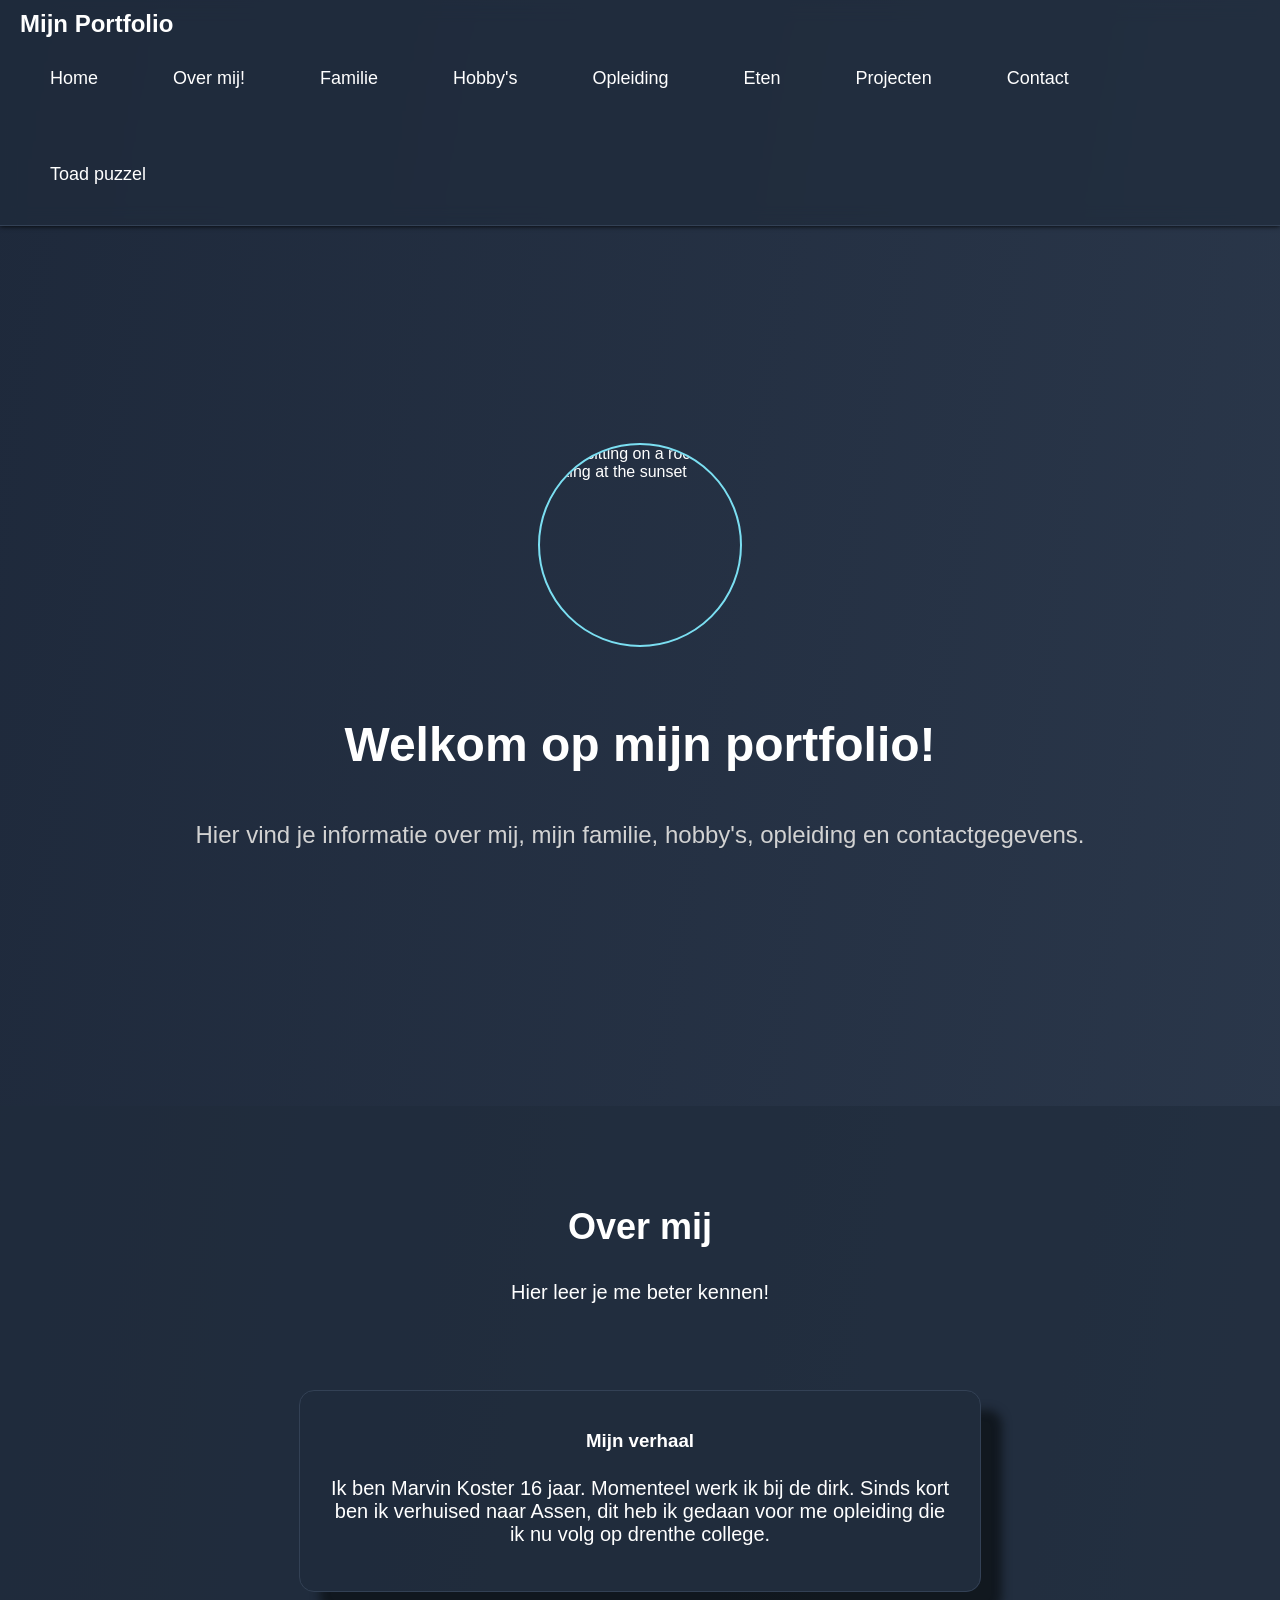
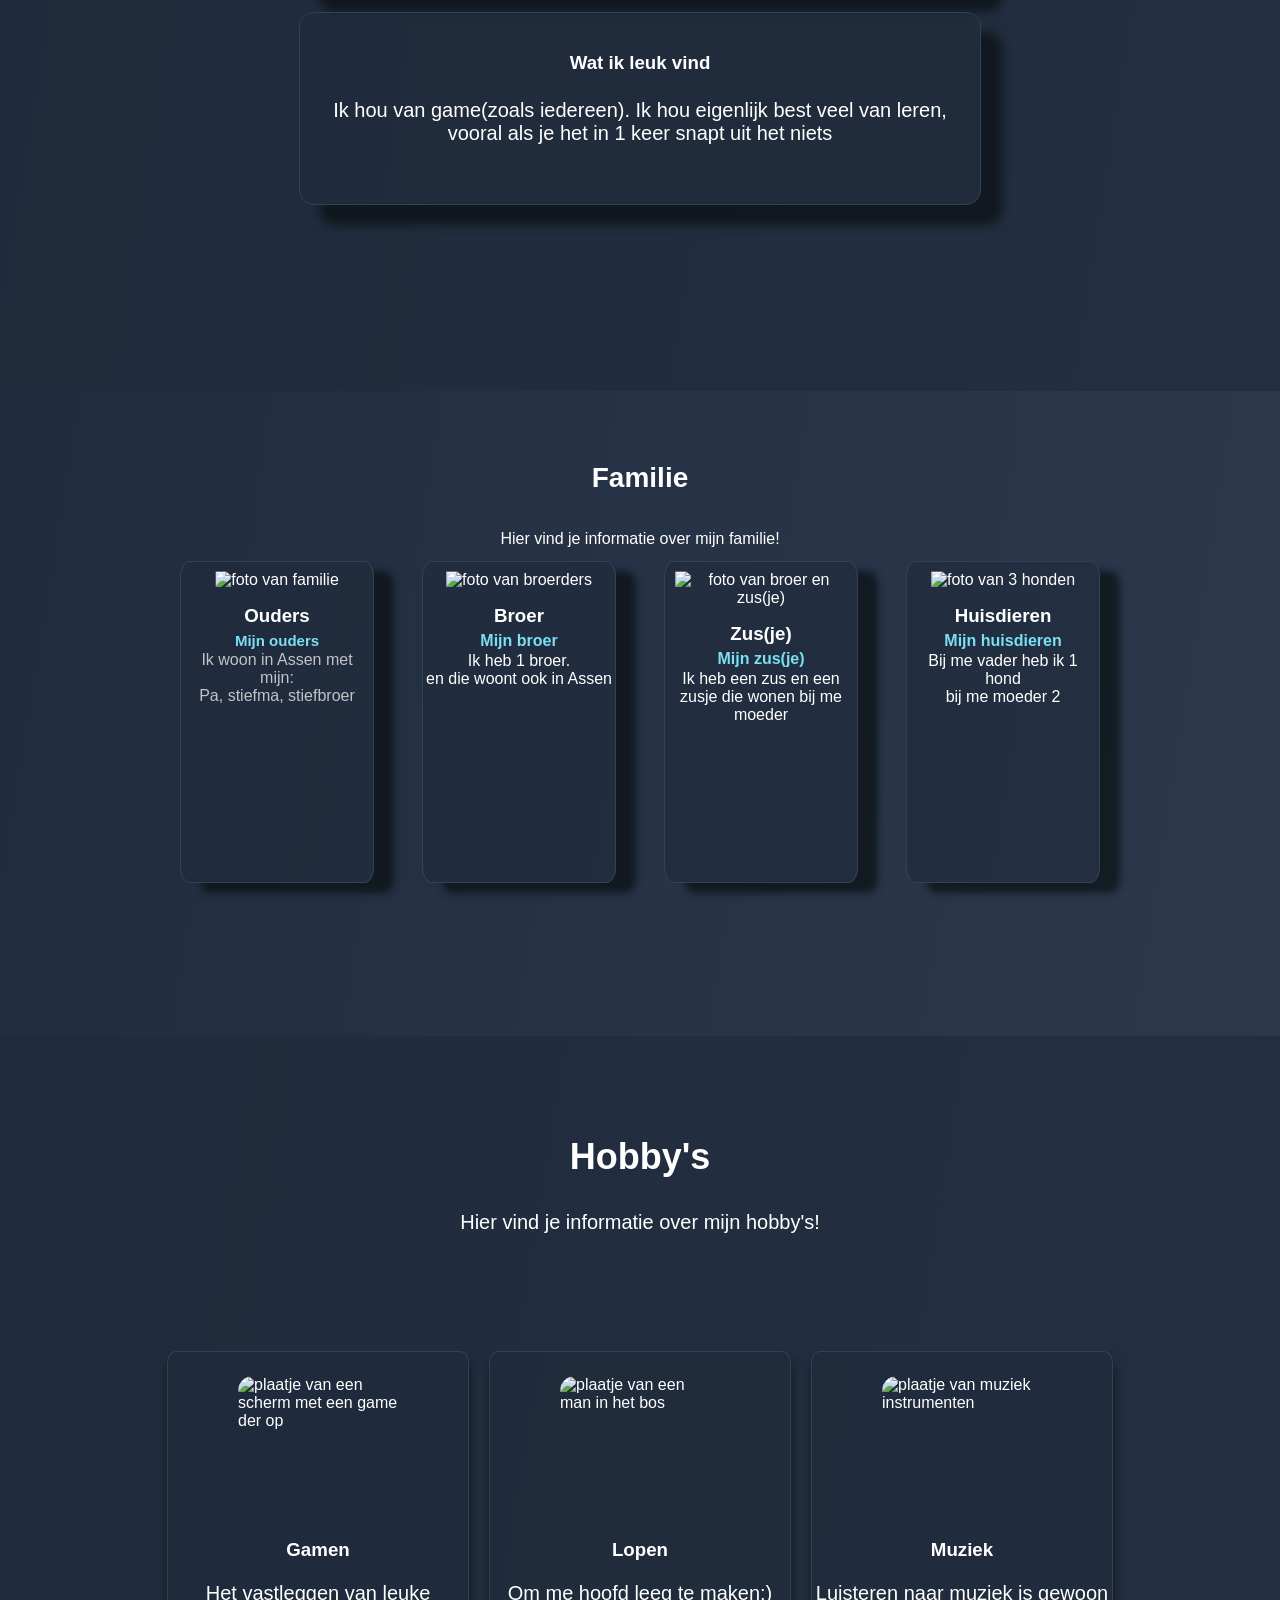
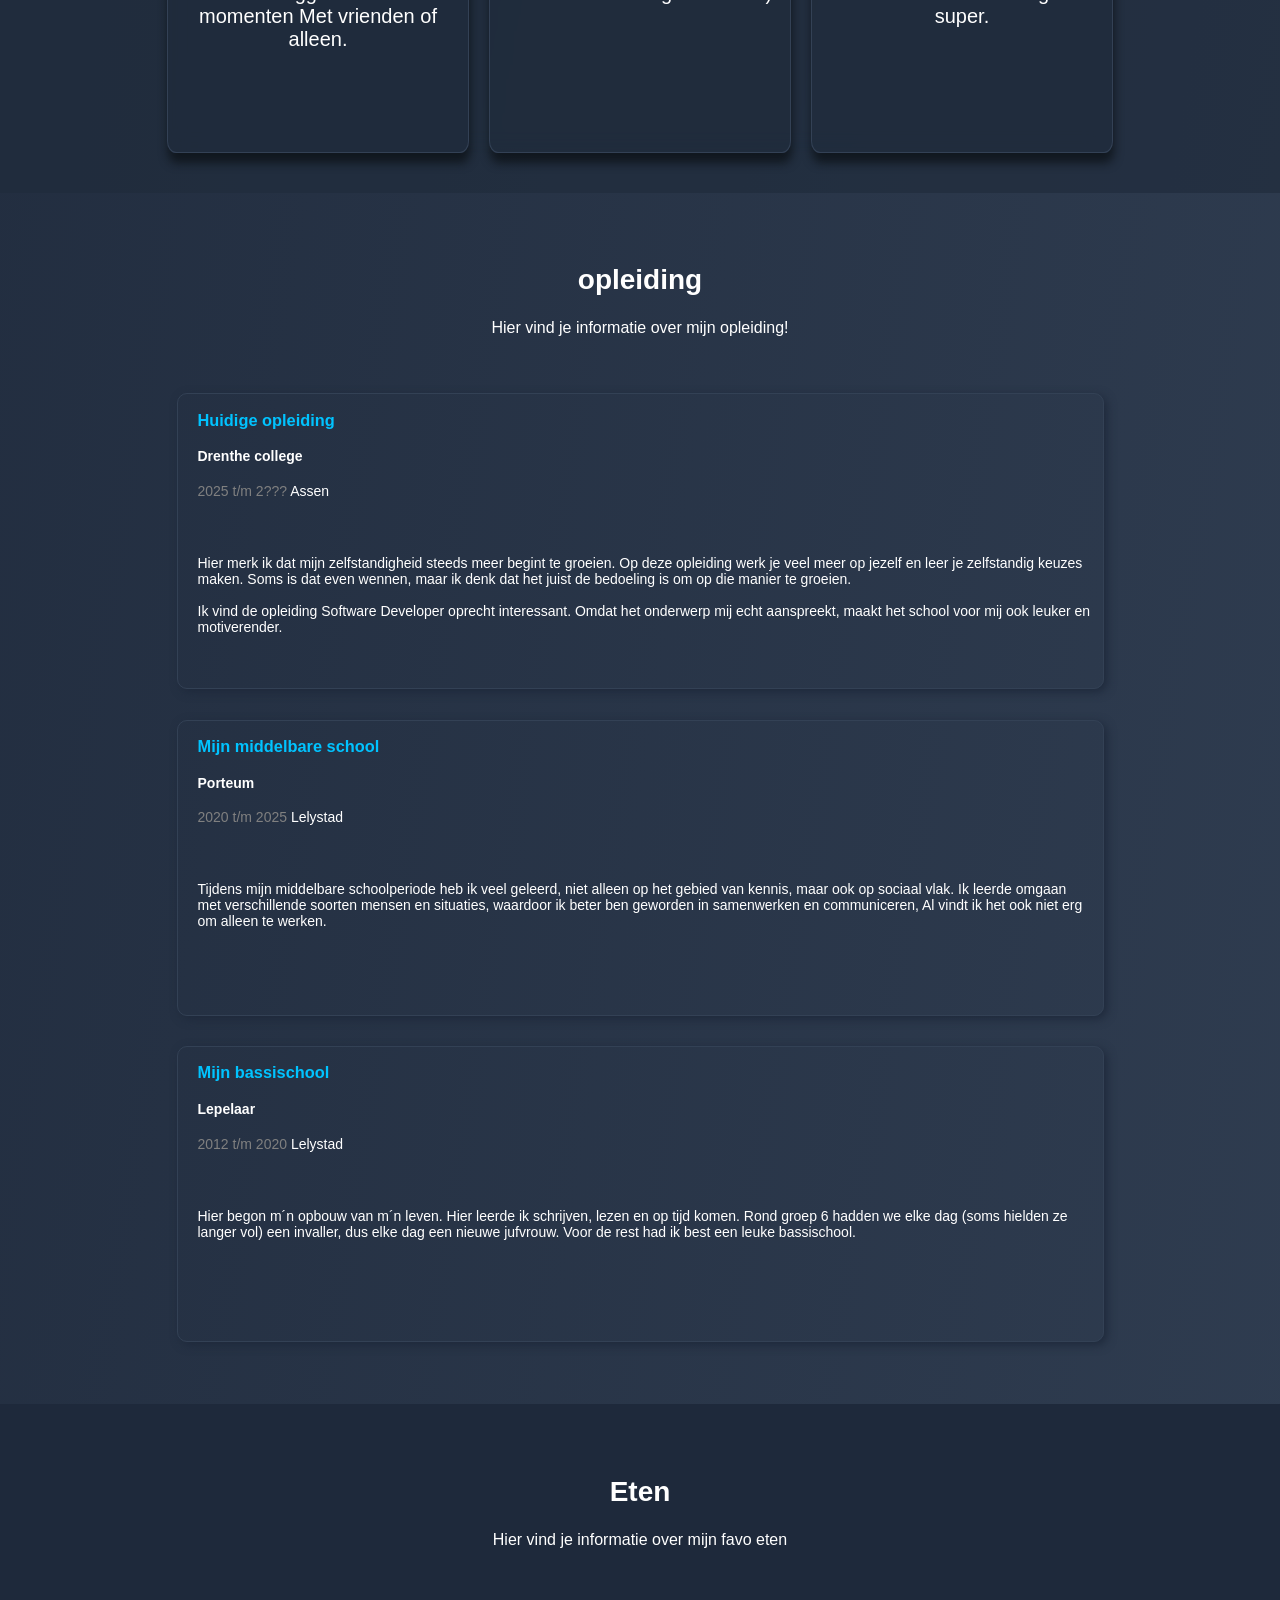
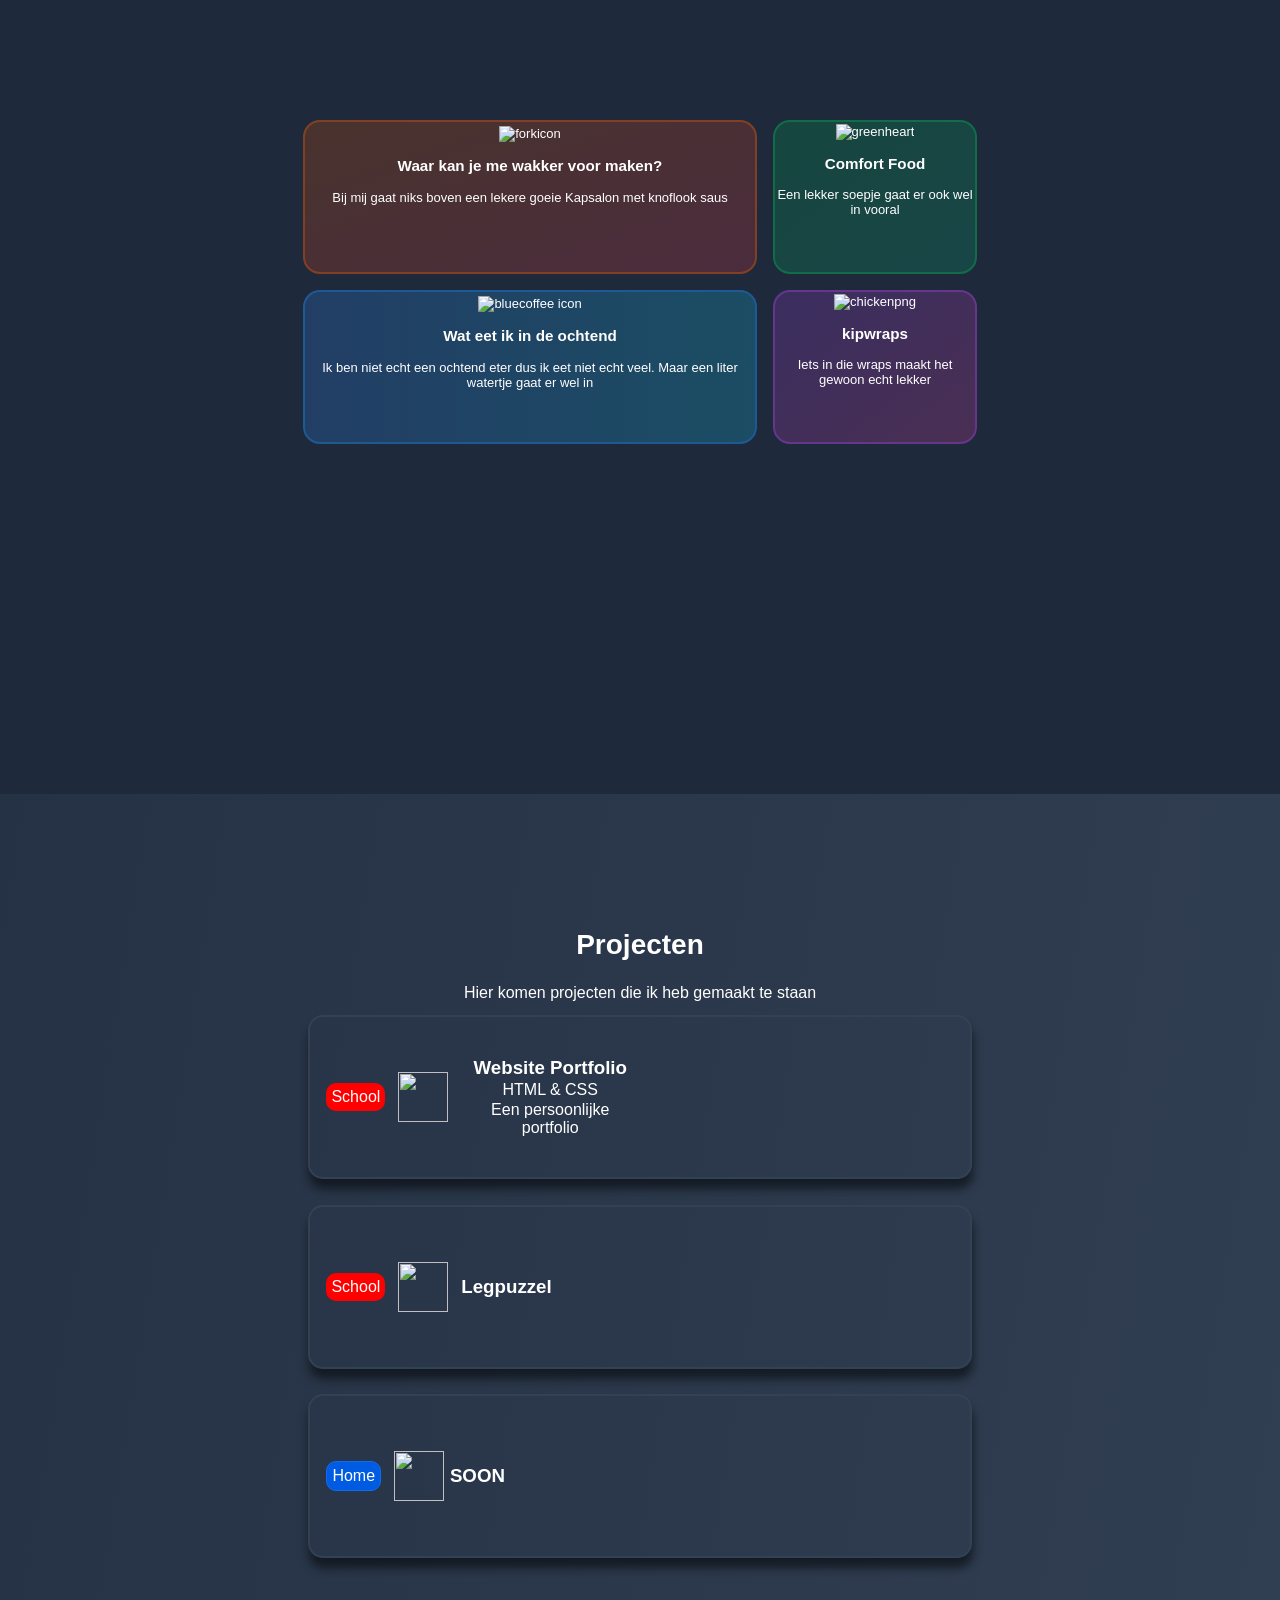
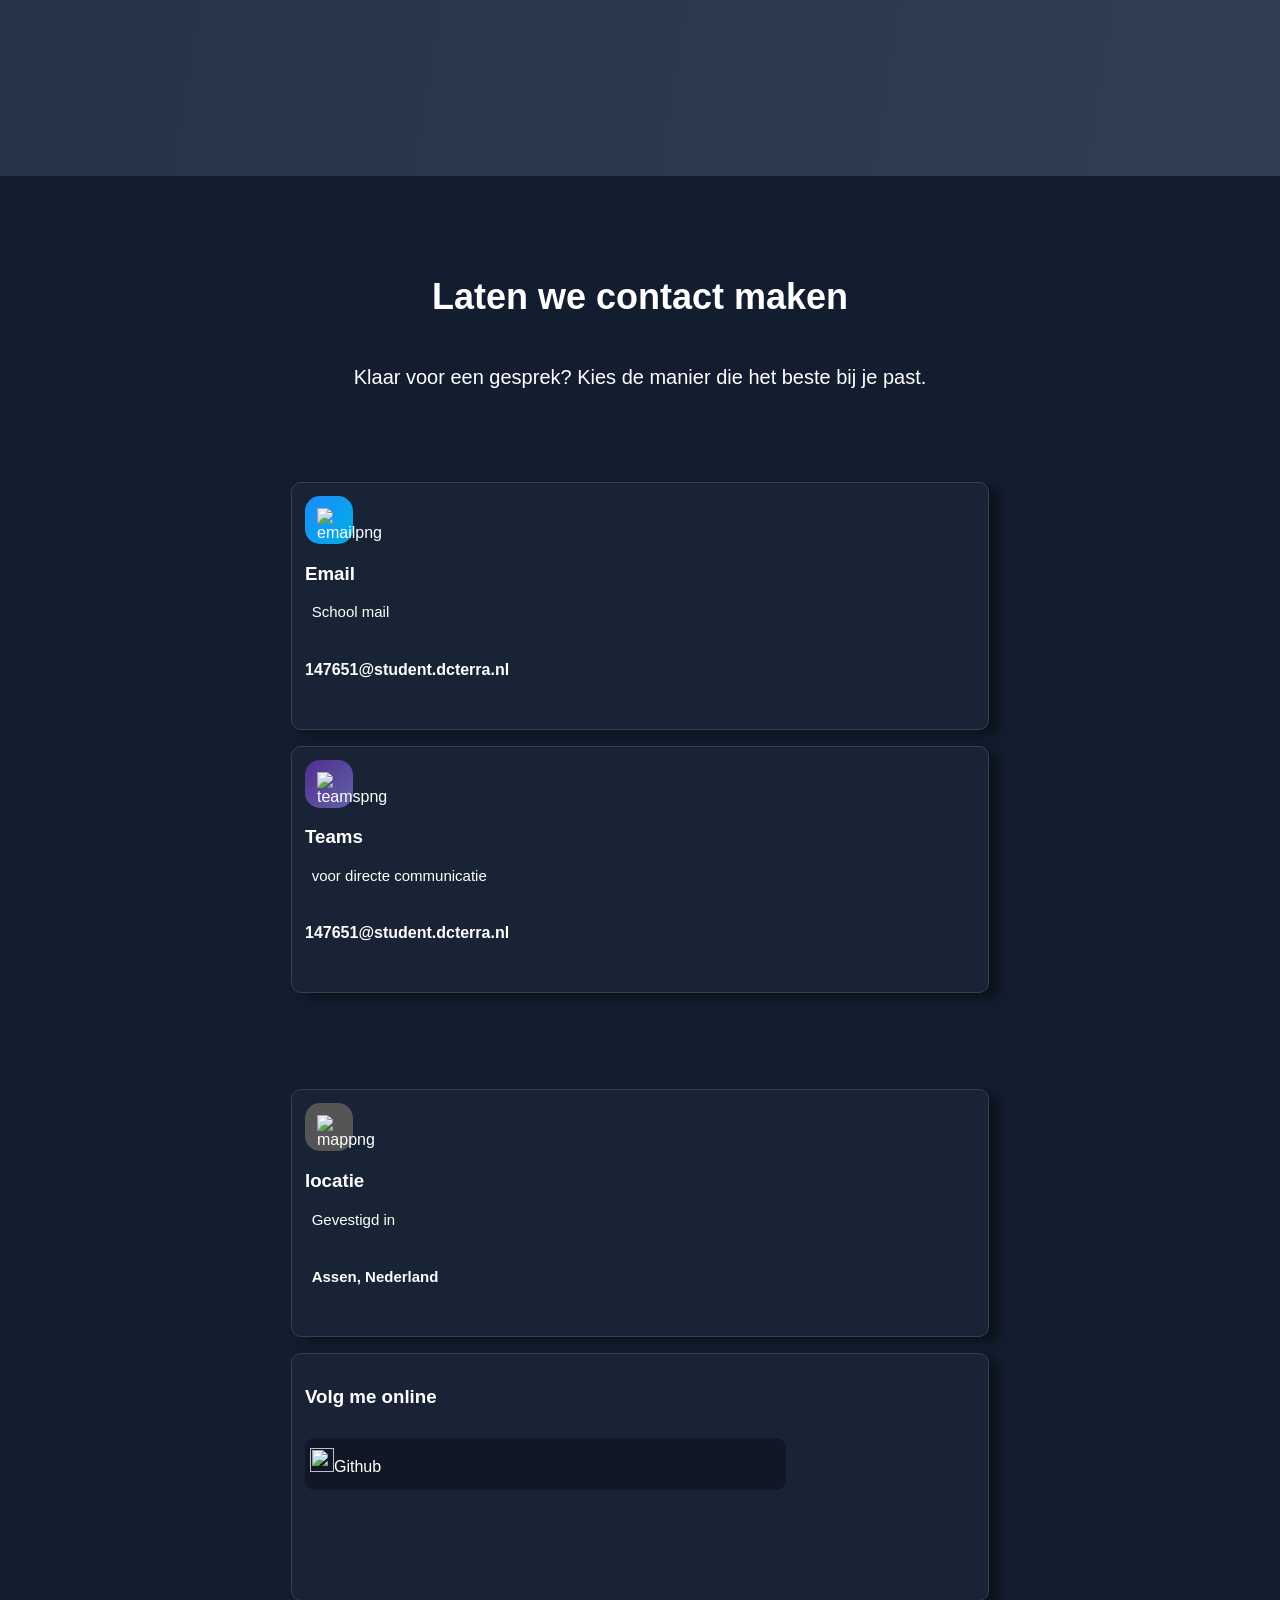
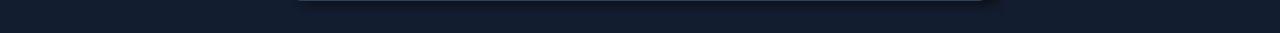
==== HTML/index.html @ 3f4abf2c "add picture for legpuzzel.html style for legpuzzel.css" ====
<!DOCTYPE html>
<html lang="en">
<head>
    <meta charset="UTF-8">
    <meta name="viewport" content="width=device-width, initial-scale=1.0">
    <link rel="stylesheet" href="/stylesheet/stylesheet.css">
    <title>Portfolio</title>
</head>
<body>

<header>
 <h1>Mijn Portfolio</h1>
    <nav>   
        <a href="#home">Home</a>
        <a href="#about">Over mij!</a>
        <a href="#familie">Familie</a>
        <a href="#hobbys">Hobby's</a>
        <a href="#opleiding">Opleiding</a>
        <a href="#eten">Eten</a>
        <a href="#projecten">Projecten</a>
        <a href="#contact">Contact</a>
        <a href="../HTML/legpuzzel.html">Toad puzzel</a>
    </nav>
</header>

<section id="home">
    <img src="../image/pfp.jpg" alt="guy sitting on a rock looking at the sunset" class="profile-pic">
    <h2>Welkom op mijn portfolio!</h2>
    <p>Hier vind je informatie over mij, mijn familie, hobby's, opleiding en contactgegevens.</p>
     <!-- <button onclick="window.location.href='#about'">Meer over mij ⬇</button>   De buttons zijn nog in beta :) -->
</section>


<section id="about">
    <h2>Over mij</h2>
    <p>Hier leer je me beter kennen!</p>

    <!-- <img src="../image/pfp.jpg" alt="guy sitting on a rock looking at the sunset" class="big-pic"> -->

    <div class="mijnverhaal">
        <h3>Mijn verhaal</h3>
        <p>Ik ben Marvin Koster 16 jaar. Momenteel werk ik bij de dirk. Sinds kort ben ik verhuised naar Assen, dit heb ik gedaan voor me opleiding die ik nu volg op drenthe college. </p>
    </div>

    <div class="watikleukvind">
        <h3>Wat ik leuk vind</h3>
        <p>Ik hou van game(zoals iedereen). Ik hou eigenlijk best veel van leren, vooral als je het in 1 keer snapt uit het niets</p>
        <img url="" alt="">
    </div>

    <!-- <button onclick="window.location.href='about1'">Klik voor meer over mij ⮕</button>   De buttons zijn nog in beta :) -->
</section>

<section id="familie">
    <h2>Familie</h2>
    <p>Hier vind je informatie over mijn familie!</p>

<div class="fam-cards">
        <div class="ouders">
            <img src="../image/ouders.jpg" alt="foto van familie">
            <h3 style="margin: 3%;">Ouders</h3>
            <h4 style="color:  #7BDFF2; margin: 0;">Mijn ouders</h4>
            <p>Ik woon in Assen met mijn: <br>Pa, stiefma, stiefbroer</p>
        </div>

        <div class="broer">
            <img src="../image/brother.webp" alt="foto van broerders">
            <h3 style="margin: 3%;">Broer</h3>
            <h4 style="color:  #7BDFF2; margin: 0;">Mijn broer</h4>
            <p>Ik heb 1 broer.<br>en die woont ook in Assen</p>
        </div>

        <div class="zus">
            <img src="../image/sister.webp" alt="foto van broer en zus(je)">
            <h3 style="margin: 3%;">Zus(je)</h3>
            <h4 style="color:  #7BDFF2; margin: 0;">Mijn zus(je)</h4>
            <p>Ik heb een zus en een<br> zusje die wonen bij me <br> moeder    </p>
        </div>

        <div class="huisdieren">
            <img src="../image/dog.jpg" alt="foto van 3 honden">
            <h3 style="margin: 3%;">Huisdieren</h3>
            <h4 style="color:  #7BDFF2; margin: 0;">Mijn huisdieren</h4>
            <p>Bij me vader heb ik 1 hond <br>bij me moeder 2</p>
        </div>
</div>

    <!-- <button onclick="window.location.href='#familie1'">Klik voor meer over mijn familie ⮕</button>  De buttons zijn nog in beta :) -->
</section>

<section id="hobbys">
    <h2>Hobby's</h2>
    <p>Hier vind je informatie over mijn hobby's!</p>
<div class="hob-cards">
        <div class="gamen">
            <img src="../image/game.jpg" alt="plaatje van een scherm met een game der op">
            <h3>Gamen</h3>
            <p>Het vastleggen van leuke momenten Met vrienden of alleen.</p>
        </div>

        <div class="lopen">
            <img src="../image/guy walking.webp" alt="plaatje van een man in het bos">
            <h3>Lopen</h3>
            <p>Om me hoofd leeg te maken:)</p>
        </div>

        <div class="muziek">
            <img src="../image/muziek.jpg" alt="plaatje van muziek instrumenten">
            <h3>Muziek</h3>
            <p>Luisteren naar muziek is gewoon super.</p>
        </div>
</div>
    <!-- <button onclick="window.location.href='#hobby1'">Klik voor meer over mijn hobby's ⮕</button>  De buttons zijn nog in beta :) -->
</section>

<section id="opleiding">
    <h2>opleiding</h2>
    <p>Hier vind je informatie over mijn opleiding!</p>
<div class="school-cards">
        <div class="huidigeopleiding">
            <h3>Huidige opleiding</h3>
            <h4>Drenthe college</h4>
          <p><time>2025 t/m 2???</time> Assen </p>
          <p>Hier merk ik dat mijn zelfstandigheid steeds meer begint te groeien. Op deze opleiding werk je veel meer op jezelf en leer je zelfstandig keuzes maken. Soms is dat even wennen, maar ik denk dat het juist de bedoeling is om op die manier te groeien.
<br>
<br>
Ik vind de opleiding Software Developer oprecht interessant. Omdat het onderwerp mij echt aanspreekt, maakt het school voor mij ook leuker en motiverender.
          </p>
        </div>

        <div class="middelbareschool">
            <h3>Mijn middelbare school</h3>
            <h4>Porteum </h4>
          <p><time>2020 t/m 2025 </time> Lelystad  </p>
          <p>Tijdens mijn middelbare schoolperiode heb ik veel geleerd, niet alleen op het gebied van kennis, maar ook op sociaal vlak. Ik leerde omgaan met verschillende soorten mensen en situaties, waardoor ik beter ben geworden in samenwerken en communiceren, Al vindt ik het ook niet erg om alleen te werken.</p>
        </div>
        
        <div class="bassischool">
            <h3>Mijn bassischool </h3> 
            <h4>Lepelaar</h4>
          <p><time>2012 t/m 2020</time> Lelystad  </p>
          <p>Hier begon m´n opbouw van m´n leven. Hier leerde ik schrijven, lezen en op tijd komen.
            Rond groep 6 hadden we elke dag (soms hielden ze langer vol) een invaller, dus elke dag een nieuwe jufvrouw. Voor de rest had ik best een leuke bassischool.
          </p>
        </div>
</div>
    <!-- <button onclick="window.location.href='#opleiding1'">Klik voor meer over mijn opleiding ⮕</button>  De buttons zijn nog in beta :) -->
</section>


<section id="eten">
    <h2>Eten</h2>
    <p>Hier vind je informatie over mijn favo eten</p>
<div class="food-cards">
    <div class="Kapsalon">
        <img src="../image/fork.png" alt="forkicon">
            <h3>Waar kan je me wakker voor maken?</h3>
            <p>Bij mij gaat niks boven een lekere goeie Kapsalon met knoflook saus  </p>
    </div>

    <div class="comfortfood">
        <img src="../image/heart.png" alt="greenheart"/>
        <h3>Comfort Food</h3>
        <p>Een lekker soepje gaat er ook wel in vooral</p>
    </div>

    <div class="daggekijks">
        <img src="../image/coffee.png" alt="bluecoffee icon" />
        <h3>Wat eet ik in de ochtend</h3>
        <p>Ik ben niet echt een ochtend eter dus ik eet niet echt veel. Maar een liter watertje gaat er wel in</p>
    </div>

    <div class="chicken">
        <img src="../image/chicken.png" alt="chickenpng">
        <h3>kipwraps</h3>
        <p>Iets in die wraps maakt het gewoon echt lekker</p>
    </div>

</div>
    <!-- <button onclick="window.location.href='Eten'">Klik voor meer over mijn eten te weten komen</button>  De buttons zijn nog in beta :) -->

</section>

<section id="projecten">
    <h2>Projecten</h2>
    <p>Hier komen projecten die ik heb gemaakt te staan</p>
<div class="projecten-cards">
    <div class="cards" onclick="myFunction()">
        <span class="tag school">School</span>
        <img src="../image/number-1.png" alt="">
        <div class="text">  
            <h3>Website Portfolio </h3> 
            <p>HTML & CSS</p>
            <p>Een persoonlijke portfolio</p>
        
        </div>     
    </div>


    <div class="cards">
        <span class="tag school">School</span>
        <img src="/image/circle-2.png" alt="">
        <div class="text">
        <h3>Legpuzzel</h3>
        </div>
    </div>

    <div class="cards">
        <span class="tag home">Home</span>
        <img src="/image/number-3.png" alt="">
        <h3>SOON</h3>
    </div>



</div>
</section>

<footer>
    <h2>Laten we contact maken</h2>
    <p>Klaar voor een gesprek? Kies de manier die het beste bij je past.</p>
        <div class="email">
            <aside><img src="../image/email.png" alt="emailpng" style="width: 24px; height: 24px;"></aside>
            <h3>Email</h3>
            <p>School mail</p>
            <h4>147651@student.dcterra.nl</h4>
        </div>
        </a>

        <div class="teams">
            <aside><img src="../image/team.png" alt="teamspng" style="width: 24px; height: 24px;"></aside>
            <h3>Teams</h3>
            <p>voor directe communicatie</p>
            <h4>147651@student.dcterra.nl</h4>

        </div>

       <div class="locatie">
        <aside><img src="../image/map.png" alt="mappng" style="width: 24px; height: 24px;"></aside>
        <h3>locatie</h3>
        <p>Gevestigd in</p>
        <p style="font-weight: bold;">Assen, Nederland</p>
       </div>

       <div class="volgme">
        <h3>Volg me online</h3>
        <a href="https://github.com/MarvinKoster" target="_blank"><img src="../image/github.png" style="width: 24px; height: 24px; ;">Github</a>
       </div>

    </div>

</footer>








<script src="../javascript/main.js"></script>
    
</body>
</html>
---- stylesheet/stylesheet.css ----
body {
    background: linear-gradient(to bottom right, #1E293B, #334155);
    margin: 0;
    padding: 0;
    color: white;
    font-family: Arial, Helvetica, Verdana;

}

header {
    display: flex;
    align-items: center; /* zorgt dat tekst verticaal gecentreerd is */
    justify-content: space-between; /* titel links, nav rechts */
    flex-wrap: wrap; /* laat elementen naar een nieuwe regel springen als er geen ruimte is */
    background-color: #202c3cac;
    backdrop-filter: blur(10px);
    color: white;
    text-align: left;
    height: auto;
    position: sticky;
    top: 0;
    border: #334155 1px solid;
    box-shadow: #010101 0px 0px 5px;
    border-top: none;
    border-right: none;
    border-left: none;
    z-index: 1000;
    padding: 10px 20px;
}

/* Logo of terwijl waar nu staat mijn portfolio*/
header h1 {
    margin: 0; /* margin reset */
    font-size: 24px;
}

nav {
    display: flex;
    flex-direction: row;
    gap: 15px;
    flex-wrap: wrap; /* laat menuitems naar volgende regel gaan */
}


nav a {
    color: white;
    text-decoration: none;
    margin: 30px;
    font-size: 18px;
    position: relative;
    top: auto;
    
}

nav a:hover {
    color: #7BDFF2;
    transition: color 0.5s;
}


button {
    background-color: #7bdef2e8;
    color: #1E293B;
    border: none;
    padding: 5px 15px;
    border-radius: 7px;
    font-size: 15px;
    box-shadow: black 2px 10px 7px;
    font-family: monospace;
}

button:hover{
   box-shadow: #7BDFF2  2px 8px 6px;
   color: white;
}

/* Dit helpt mij met de design */
/* section {
        padding: 20px;
        margin: 20px;
        background-color: #202c3cac;
        border: gray 1px solid;
} */

section h2 {
    font-size: 28px;
}

#home {
    display: flex;
    flex-direction: column;
    align-items: center;
    justify-content: center;
    padding: 10rem;
    height: 35rem;
}

#home h2 {
    font-size: 48px;
    margin-bottom: 40px;
}

#home p {
    font-size: 24px;
    margin-bottom: 40px;
    color: rgb(210, 210, 210);
}

#about {
    background-color: #202c3cac;
    padding-bottom: 2rem;
    display: flex;                  /* activeer flexbox */
    flex-direction: column;         /* onder elkaar zetten */
    align-items: center;
    padding-bottom: 11rem;


}


#about h2 {
    font-size: 36px;
    margin-bottom: 20px;
    text-align: center;
    padding-top: 70px;
}

#about p {
    font-size: 20px;
    margin-bottom: 6%;
    text-align: center;
}

.profile-pic {
    display: block;
    margin-left: auto;
    margin-right: auto;
    width: 200px;
    height: 200px;
    border-radius: 50%;
    object-fit: cover;
    border: 2px solid #7BDFF2;
    margin-bottom: 30px;
}

.profile-pic:hover {
    transform: scale(1.15);
    transition: height 2.5s;
    transition: width 2.5s;
    box-shadow: #7BDFF2 0px 0px 15px;
    height: 195px;
    width: 320px;
    border-radius: 0;
}

/* dit werkt nog niet */
/* .big-pic {
   border:#7BDFF2 4px solid;
    display: block;
    border-radius: apply;
    width: 650px;
    height: 425px;
    float: right;
    margin-right: 7%;
    margin-top: 4%;
    box-shadow: #010101 0px 0px 15px;
} */


.mijnverhaal, .watikleukvind {
   background-color: #202c3cac;
   border: #334155 1px solid;
   border-radius: 15px;
   text-align: center;
    display: flex;
    flex-direction: column;
    padding: 20px;
    width: auto;
    height: auto;
    margin-bottom: 50px;
    box-shadow: #090d11ac 21px 20px 10px;
    margin: 10px;
    max-width: 40rem;
    max-height: 10rem;

}

.mijnverhaal:hover{
    box-shadow: #7BDFF2 21px 20px 10px;
}

.watikleukvind:hover{
    box-shadow: #7BDFF2 21px 20px 10px;
}


#about button {
    display: block;
    margin-left: 29%;

}

/* .big-pic:hover {
    transform: scale(1.15);
    transition: transform 1.5s;
    box-shadow: #7BDFF2 0px 0px 25px;
} */

#familie{
    /* border: #010101 2px solid; */
    padding-bottom: 12%;
    padding-top: 3rem;
    display: flex;
    flex-direction: column;
    align-items: center;


}

#familie h2, p{
    text-align: center;
}   

.fam-cards{
    display: flex;
    flex-direction: row;
    gap: 3rem;
    align-items: center;
    flex-wrap: wrap;
    justify-content: space-around; /* wat hier gebeurt is dat het dat er evenveel ruimte tussen alles zit dit merk je vooral in een kleine window */


}

.ouders:hover, .broer:hover, .zus:hover, .huisdieren:hover{
    border: #7BDFF2 1px solid;
}
.ouders:hover{
    border: #7BDFF2 1px solid;
    box-shadow: -20px -10px 7px#7BDFF2 ;
}
.huisdieren:hover{
    border: #7BDFF2 1px solid;
    box-shadow: #7BDFF2 20px 10px 7px;
}

.huisdieren img:hover{
    transform: scale(7.0);
    transition-delay: 5s;
}



.ouders, .broer, .zus, .huisdieren{
        background-color: #202c3cac;
        border-radius: 5%;

        border: #334155 1px solid;
        text-align: center;
        box-shadow: #090d11ac 20px 10px 7px;
        height: 20rem;
        width: 12rem;
}

.ouders img, .broer img, .zus img, .huisdieren img{
    height: 40%;
    border-radius: 10%;
    width: 75%;
    padding: 5%;
}

.ouders h4{
    font-size: 15px;
}

.ouders p{
    color: rgba(255, 255, 255, 0.718);
}






#hobbys {
    background-color: #202c3cac;
    /* border: #010101 2px solid; */
    display: flex;
    flex-direction: column;
    align-items: center;
}


#hobbys h2 {
    font-size: 36px;
    margin-bottom: 20px;
    text-align: center;
    padding-top: 70px;
}

#hobbys p {
    font-size: 20px;
    margin-bottom: 6%;
    text-align: center;
}

.hob-cards {
    display: flex;
    justify-content: center;
    flex-wrap: wrap;
    backdrop-filter: blur(10px);
    /* border: #010101 2px solid; */
    gap: 20px;
    margin: 40px;
}

.gamen, .lopen, .muziek{
    display: flex;
    flex-direction: column;
    align-items: center;
    border: #334155 1px solid;
    border-radius: 3%;
    background-color: #202c3cac;
    box-shadow: #090d11ac 1px 10px 10px;
    width: 300px;
    height: 400px;

}


.gamen:hover, .lopen:hover, .muziek:hover{
   transform: scale(1.01);
}




.gamen h3, .lopen h3, .muziek h3{
    text-align: left;
}
.gamen p, .lopen p, .muziek p{
    text-align: left;
}

.gamen img, .lopen img, .muziek img{
    height: 9rem;
    width: 10rem;
    border-radius: 10%;
    margin-top: 1.5rem;
}

#opleiding{
    text-align: center;
    /* border:#010101 1px solid; */
    display: block;
    padding-top: 3rem;
}

#opleiding p{
    margin-bottom: 3.5rem;
}

.school-cards{
    /* border: #000000 1px solid; */
    display: flex;                  /* activeer flexbox */
    flex-direction: column;         /* onder elkaar zetten */
    align-items: center;            /* horizontaal centreren */
    
}


.huidigeopleiding, .middelbareschool, .bassischool{
    border: #334155 1px solid;
    width: 57.813rem;
    height: 18.375rem;
    text-align: left;
    font-size: 14px;
    margin-bottom: 1.9rem;
    border-radius: 10px;
    box-shadow: #1E293B 3px 3px 10px;
}

.huidigeopleiding p, .middelbareschool p, .bassischool p{
    text-align: left;
    margin-left: 20px;
}

.huidigeopleiding h3, .middelbareschool h3, .bassischool h3{
    text-align: left;
    margin-left: 20px;
    color: #00c3ff;
}

.huidigeopleiding h4, .middelbareschool h4, .bassischool h4{
    text-align: left;
    margin-left: 20px;
}

div time{
    color: grey;
}

#eten{
    background-color: #1E293B;
    text-align: center;
    margin-top: 2rem;
    padding-top: 3rem;
    padding-bottom: 15%;
}

.food-cards{
    height: 40rem;
    display: grid;
    grid-template-columns: repeat(2, auto);
    justify-content: center; /* dit is voor de horizontale ding */
    align-content: center; /* dit is voor de verticale ding */   /*let goed op dat je content gebruikt*/
    gap: 1rem;
    font-size: 13px;
}


.comfortfood, .chicken, .Kapsalon, .daggekijks{
    border-radius: 17px;
}

.comfortfood, .chicken{
    height: 150px;
    width: 200px; 
}

.Kapsalon, .daggekijks{
    height: 150px;
    width: 450px; 
}


.Kapsalon{
    background: linear-gradient(to bottom right, #49332D, #4B2C3D);
    border: #814023 2px solid;
    

}

.Kapsalon img, .comfortfood img, .daggekijks img, .chicken img{
    margin-top: 1%;
    width: 25px;
}

.comfortfood{
    background: linear-gradient(to bottom right, #16463F, #184647);
    border: #106D47 2px solid;
}

.daggekijks{
    background: linear-gradient(to right, #223E65, #1B4D64);
    border: #1F5994 2px solid;
}

.chicken{
    background: linear-gradient(to bottom right, #3A2E60, #4A2F53);
    border: #66368A 2px solid;
}



#projecten{
    text-align: center;
    margin-top: 5%;
    /* border:#010101 1px solid; */
    display: block;
    padding-top: 3rem;
    margin-bottom: 12rem;
}

#projecten h3, p{
 margin: 1%;
}

#projecten img{
    height: 50px;
    width: 50px;
}

.projecten-cards{
    /* border: #000000 1px solid; */
    display: flex;                  /* activeer flexbox */
    flex-direction: column;         /* onder elkaar zetten */
    align-items: center;            /* horizontaal centreren */
    
}

.text{
    margin: 2%;
}


.cards, .soon{
    border: #334155 2px solid;
    height: 8rem;
    width: 49%;
    margin-bottom: 2%;
    border-radius: 15px;
    box-shadow: #090d11ac 1px 10px 10px;
    display: flex;
    align-items: center;          /* verticaal centreren */
    padding: 1rem;
}

.tag {
    margin-right: 2%;
    border-radius: 10px;
    padding: 5px;
}

.school{
    background: red;
}

.home{
    background-color: #005be3;
    border: #116cf5 1px solid;
}





footer {
    /* border: #000000 8px solid; */
    background-color: #131D30; 
    height: auto;
    gap: 1em;
    display: flex;
    flex-direction: column;
    align-items: center;
    padding-bottom: 2rem;
}


footer div{
    height: 220px;
    width: 41.875rem;
    background-color: #182335;
    flex-wrap: wrap;
    border: #334155 1px solid;
    border-radius: 10px;
    padding: 1%;
    box-shadow: #090d11ac 10px 5px 10px;
}

footer aside{
    height: 24px;
    width: 24px;
    padding: 12px;
    border-radius: 15px;
}

.email aside{
    background: linear-gradient( to bottom right, #1C8BFE, #00AFE3);
}

.teams aside{
    background: linear-gradient( to bottom right, #4F2C91, #6264A7);
}

.teams {
    margin-bottom: 5rem;
}

.locatie aside{
    background: rgb(85, 85, 85);
}



footer h2 {
   font-size: 36px;
    margin-bottom: 20px;
    text-align: center;
    padding-top: 70px;
}

footer p {
    font-size: 20px;
    margin-bottom: 6%;
    text-align: center;
}


/* hier zie je dat alle p in een div in de footer worden aangepast */
footer div p {
    text-align: start;
    font-size: 15px;
}


.email:hover{
    transform: scale(1.05);
    background: #043f8438;
    border: #023b4d 1px solid;
    transition-duration: 300ms;
    transition-delay: 20ms;

}

.teams:hover{
    transform: scale(1.05);
    background-color: #4f2c9137;
    border: #023b4d 1px solid;
    transition-duration: 300ms;
    transition-delay: 20ms;

}

footer .volgme h3{
    margin-bottom: 40px;
}

footer .volgme a{
    border: #101828 5px solid;
    background-color: #101828;
    color: white;
    border-radius: 10px;
    padding-bottom: 10px;
    padding-top: 15px;
    padding-right: 400px;
    text-decoration: none;
}

.volgme a{
    transform: scale(1.3);
}
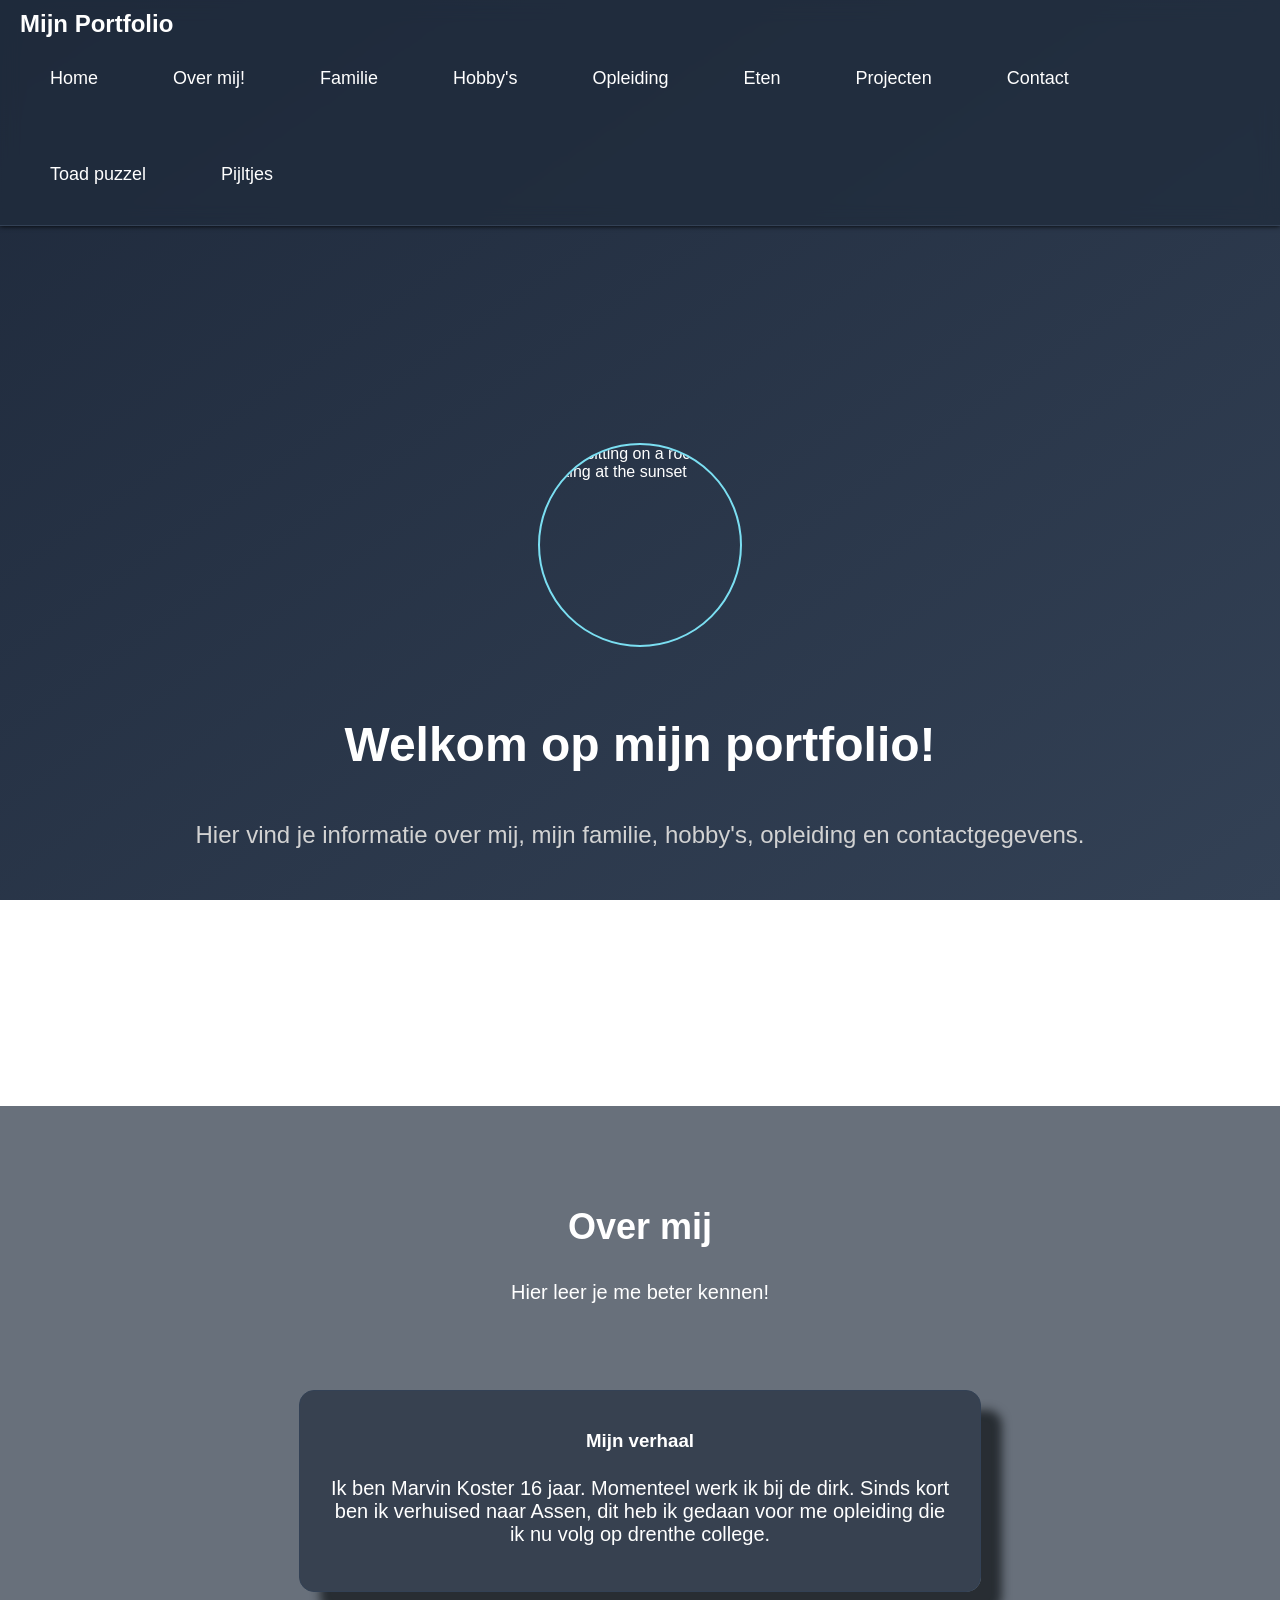
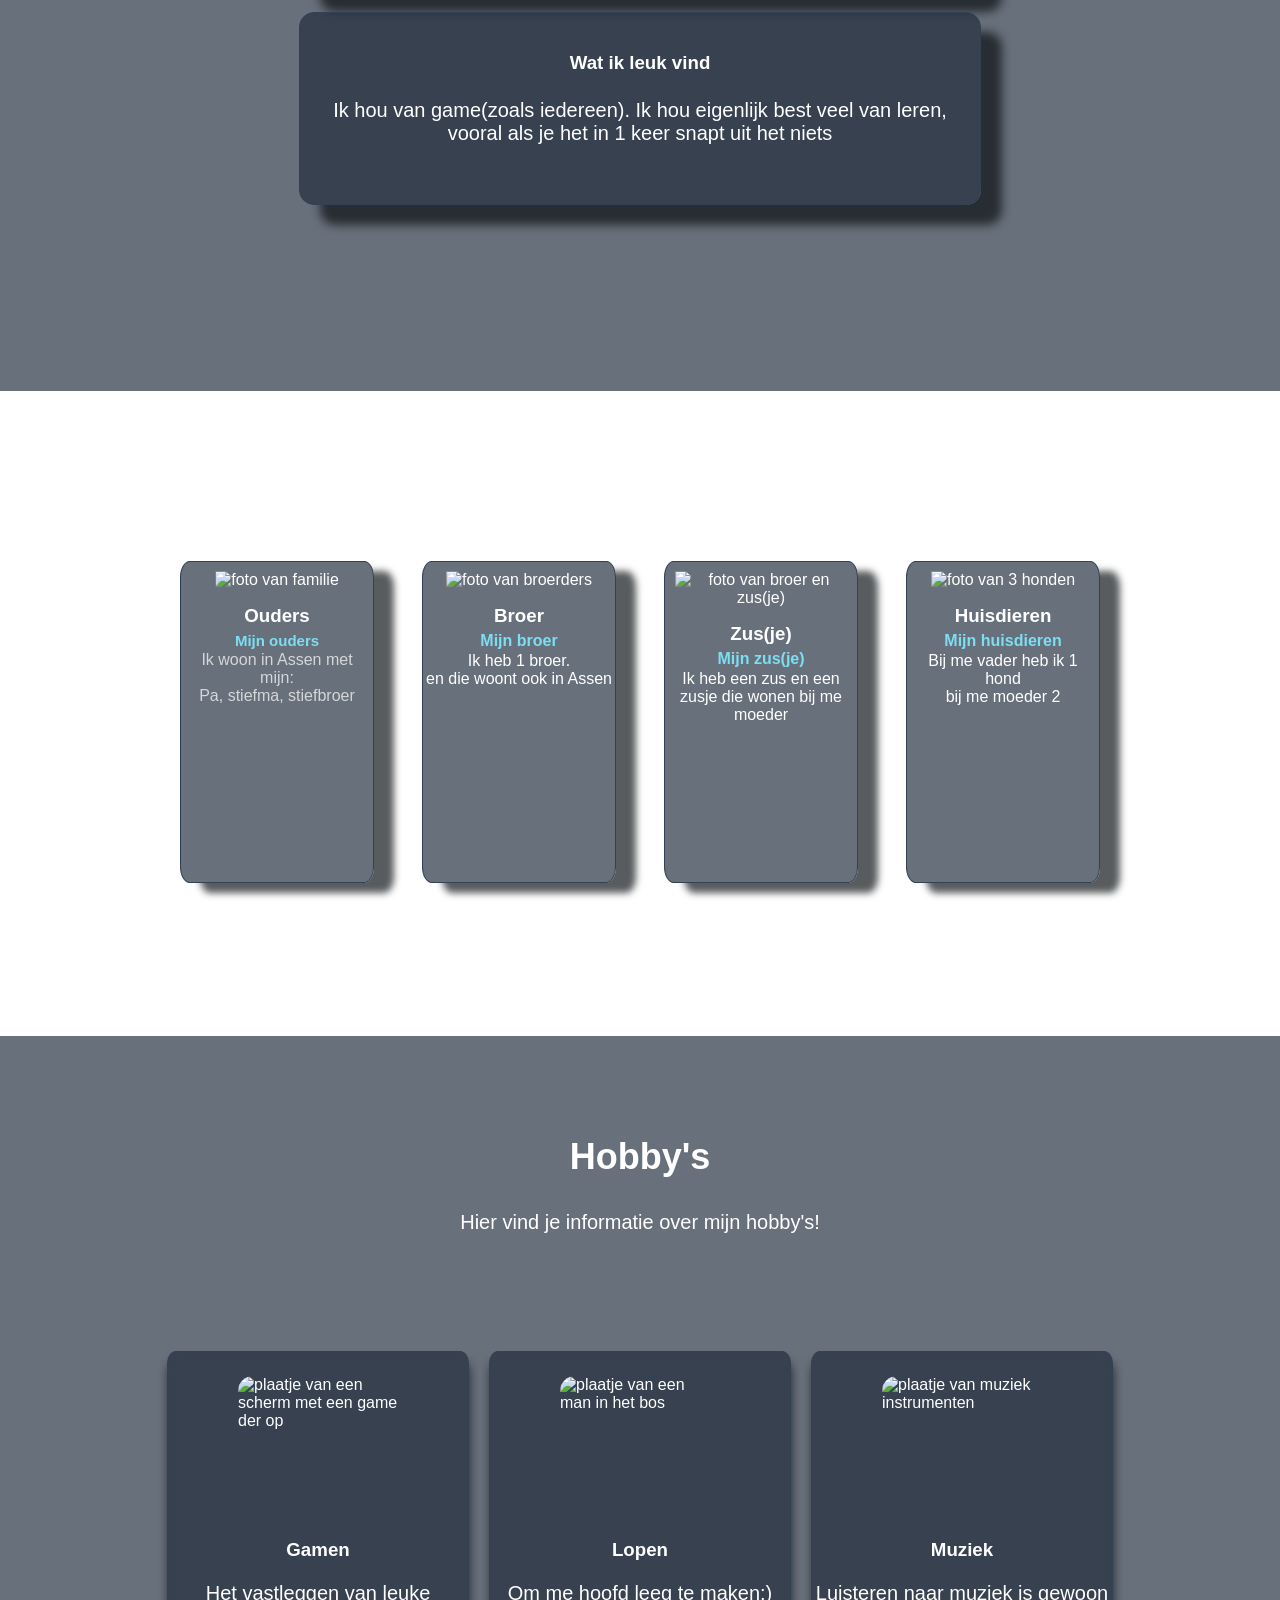
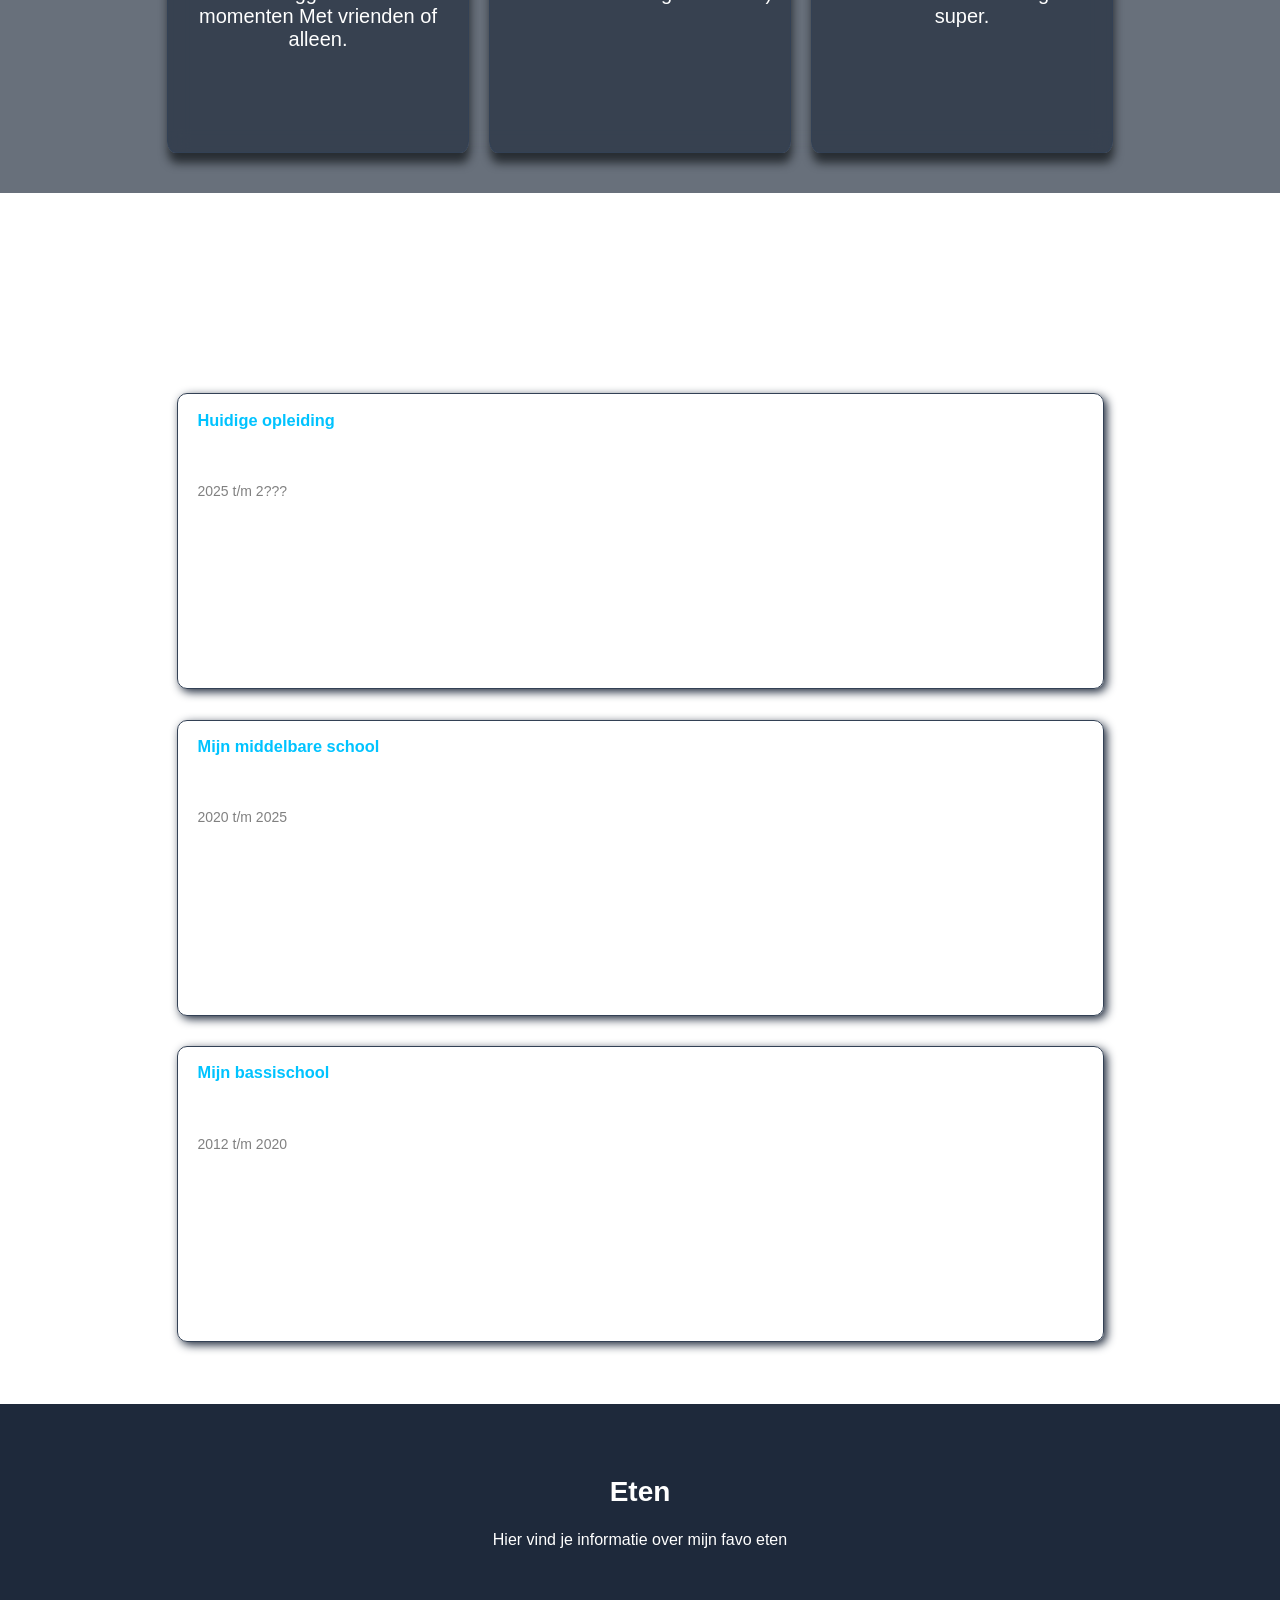
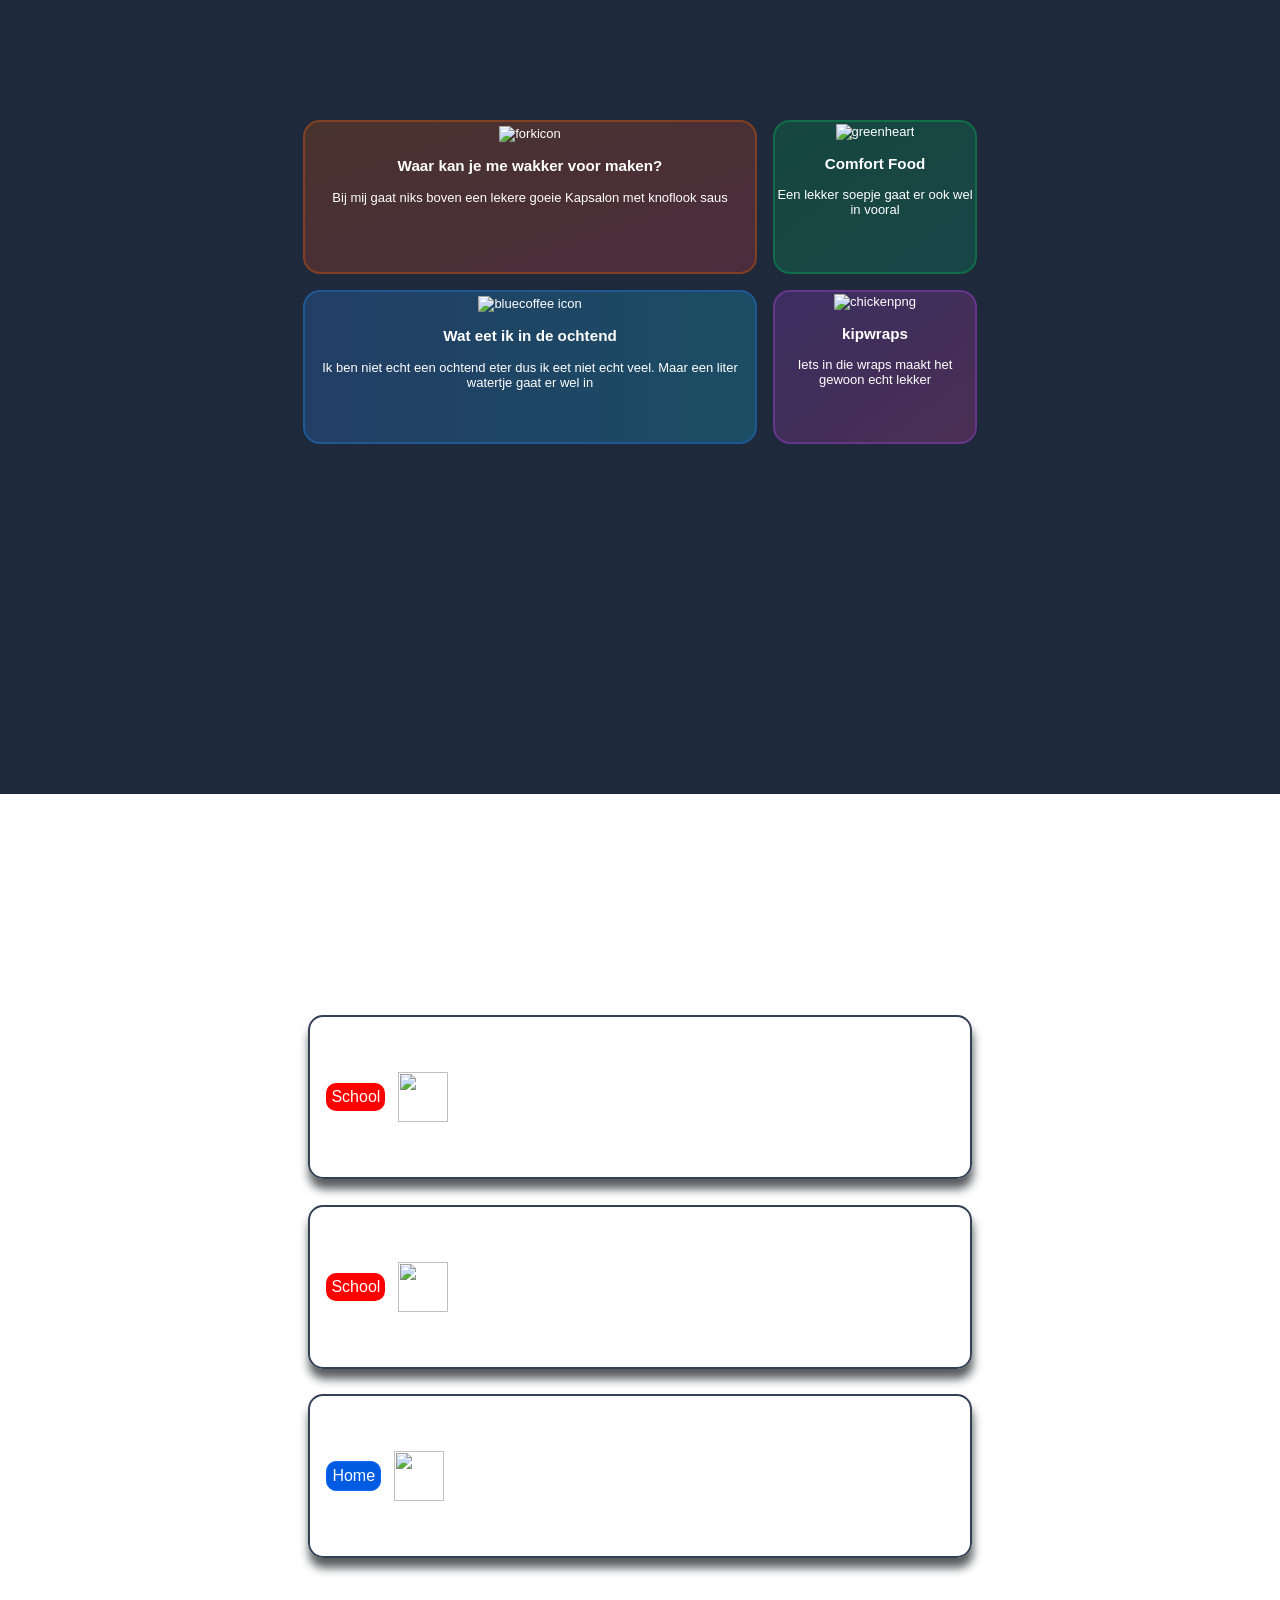
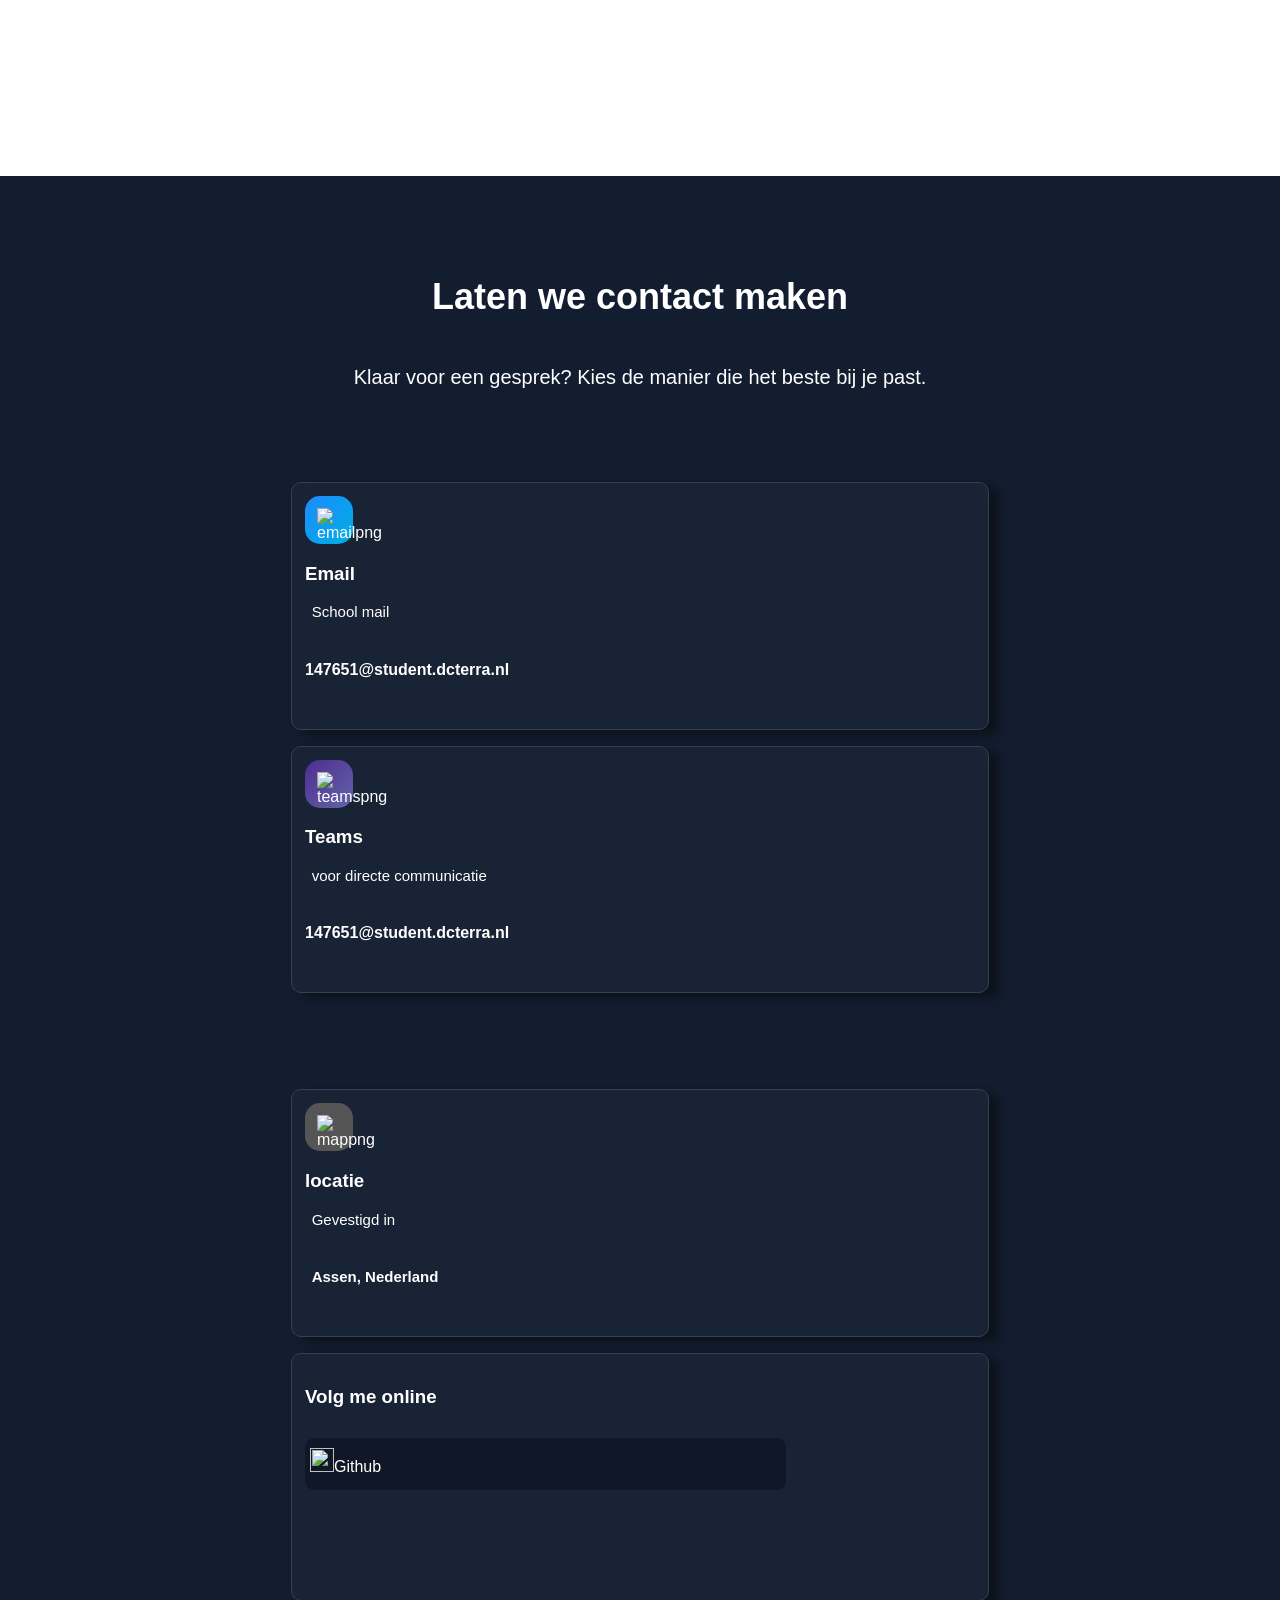
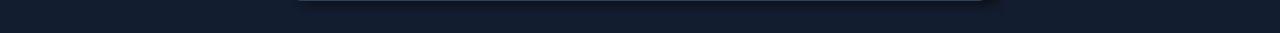
==== commit 7becb9ca: "fix page style to new add page. no overlapping linear anymore" ====
--- a/HTML/index.html
+++ b/HTML/index.html
@@ -20,6 +20,7 @@
         <a href="#projecten">Projecten</a>
         <a href="#contact">Contact</a>
         <a href="../HTML/legpuzzel.html">Toad puzzel</a>
+        <a href="../HTML/pijltjes.html">Pijltjes</a>
     </nav>
 </header>
 
--- a/stylesheet/stylesheet.css
+++ b/stylesheet/stylesheet.css
@@ -1,7 +1,7 @@
-
 
 body {
     background: linear-gradient(to bottom right, #1E293B, #334155);
+    background-attachment: fixed;
     margin: 0;
     padding: 0;
     color: white;
